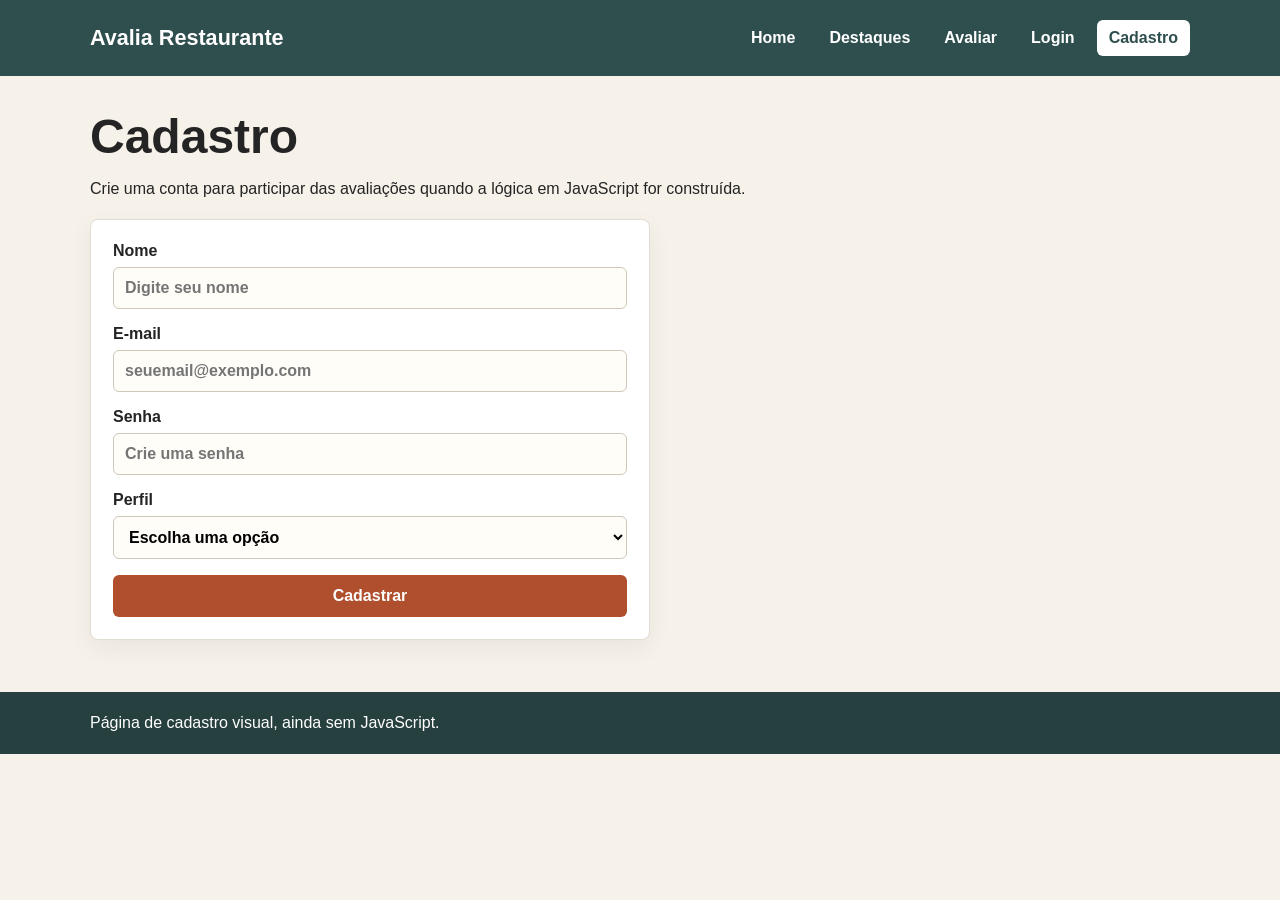
==== cadastro/index.html @ 4dac3c27 "fisrt commit" ====
<!DOCTYPE html>
<html lang="pt-BR">
<head>
    <meta charset="UTF-8">
    <meta name="viewport" content="width=device-width, initial-scale=1.0">
    <title>Cadastro - Avalia Restaurante</title>
    <link rel="stylesheet" href="../style.css">
</head>
<body>
    <header class="cabecalho">
        <div class="container barra">
            <a class="logo" href="../home/index.html">Avalia Restaurante</a>
            <nav class="menu" aria-label="Menu principal">
                <a href="../home/index.html">Home</a>
                <a href="../destaques/index.html">Destaques</a>
                <a href="../feedback/index.html">Avaliar</a>
                <a href="../login/index.html">Login</a>
                <a class="ativo" href="../cadastro/index.html">Cadastro</a>
            </nav>
        </div>
    </header>

    <main class="conteudo">
        <div class="container">
            <h1>Cadastro</h1>
            <p>Crie uma conta para participar das avaliações quando a lógica em JavaScript for construída.</p>

            <form class="formulario">
                <label>
                    Nome
                    <input type="text" name="nome" placeholder="Digite seu nome">
                </label>

                <label>
                    E-mail
                    <input type="email" name="email" placeholder="seuemail@exemplo.com">
                </label>

                <label>
                    Senha
                    <input type="password" name="senha" placeholder="Crie uma senha">
                </label>

                <label>
                    Perfil
                    <select name="perfil">
                        <option value="">Escolha uma opção</option>
                        <option value="cliente">Cliente</option>
                        <option value="restaurante">Restaurante</option>
                    </select>
                </label>

                <button type="button">Cadastrar</button>
            </form>
        </div>
    </main>

    <footer class="rodape">
        <div class="container">Página de cadastro visual, ainda sem JavaScript.</div>
    </footer>
</body>
</html>
---- style.css ----
* {
    box-sizing: border-box;
}

body {
    margin: 0;
    font-family: Arial, Helvetica, sans-serif;
    color: #242424;
    background: #f6f2ea;
}

a {
    color: inherit;
    text-decoration: none;
}

.cabecalho {
    background: #2f4f4f;
    color: #fff;
}

.container {
    width: calc(100% - 32px);
    max-width: 1100px;
    margin: 0 auto;
}

.barra {
    display: flex;
    align-items: center;
    justify-content: space-between;
    gap: 18px;
    min-height: 76px;
}

.logo {
    font-size: 1.35rem;
    font-weight: 800;
}

.menu {
    display: flex;
    flex-wrap: wrap;
    gap: 10px;
}

.menu a {
    padding: 9px 12px;
    border-radius: 6px;
    font-weight: 700;
}

.menu a:hover,
.menu .ativo {
    background: #ffffff;
    color: #2f4f4f;
}

.hero {
    padding: 56px 0;
    background: #fff8ed;
    border-bottom: 1px solid #e6dccd;
}

.hero-grid {
    display: grid;
    grid-template-columns: 1.1fr 0.9fr;
    gap: 28px;
    align-items: center;
}

h1 {
    margin: 0 0 14px;
    font-size: 3rem;
    line-height: 1.05;
}

h2,
h3,
p {
    margin-top: 0;
}

p {
    line-height: 1.65;
}

.hero img,
.restaurante img {
    width: 100%;
    display: block;
    object-fit: cover;
}

.hero img {
    height: 340px;
    border-radius: 8px;
}

.conteudo {
    padding: 36px 0 52px;
}

.grade {
    display: grid;
    grid-template-columns: repeat(3, 1fr);
    gap: 18px;
}

.card,
.formulario,
.restaurante,
.painel-filtros,
.resumo-avaliacao {
    background: #fff;
    border: 1px solid #e1ddd4;
    border-radius: 8px;
    box-shadow: 0 8px 24px rgba(31, 31, 31, 0.06);
}

.card {
    padding: 20px;
}

.formulario {
    display: grid;
    gap: 16px;
    max-width: 560px;
    padding: 22px;
}

label {
    display: grid;
    gap: 7px;
    font-weight: 700;
}

input,
select,
textarea,
button {
    font: inherit;
}

input,
select,
textarea {
    width: 100%;
    border: 1px solid #cfc8ba;
    border-radius: 6px;
    padding: 11px;
    background: #fffdf8;
}

textarea {
    min-height: 96px;
    resize: vertical;
}

fieldset {
    margin: 0;
    padding: 12px;
    border: 1px solid #cfc8ba;
    border-radius: 6px;
}

legend {
    padding: 0 6px;
    font-weight: 800;
}

button,
.botao {
    display: inline-block;
    border: 0;
    border-radius: 6px;
    padding: 12px 16px;
    color: #fff;
    background: #b04f2e;
    font-weight: 800;
    cursor: pointer;
}

button:hover,
.botao:hover {
    background: #963f24;
}

.catalogo {
    display: grid;
    grid-template-columns: repeat(3, 1fr);
    gap: 20px;
}

.painel-filtros {
    display: grid;
    grid-template-columns: 0.7fr 1.3fr;
    gap: 22px;
    margin: 24px 0;
    padding: 22px;
}

.filtros-form {
    display: grid;
    grid-template-columns: repeat(4, 1fr);
    gap: 14px;
    align-items: end;
}

.opcao-linha {
    display: flex;
    grid-template-columns: auto 1fr;
    align-items: center;
    gap: 8px;
    margin-top: 8px;
    font-weight: 400;
}

.opcao-linha input {
    width: auto;
}

.restaurante {
    overflow: hidden;
}

.restaurante img {
    height: 190px;
}

.restaurante-info {
    padding: 18px;
}

.titulo-card {
    display: flex;
    align-items: flex-start;
    justify-content: space-between;
    gap: 12px;
}

.titulo-card h2 {
    margin-bottom: 8px;
}

.status {
    flex: 0 0 auto;
    padding: 6px 9px;
    border-radius: 999px;
    font-size: 0.78rem;
    font-weight: 800;
}

.status.aberto {
    color: #1f5d38;
    background: #dff3e7;
}

.status.fechado {
    color: #8a2f23;
    background: #f8dfda;
}

.tags {
    display: flex;
    flex-wrap: wrap;
    gap: 8px;
    margin: 12px 0;
}

.tag {
    padding: 5px 9px;
    border-radius: 999px;
    background: #edf4f2;
    color: #2f4f4f;
    font-size: 0.86rem;
    font-weight: 800;
}

.layout-avaliacao {
    display: grid;
    grid-template-columns: 1.4fr 0.6fr;
    gap: 22px;
    align-items: start;
}

.formulario-avaliacao {
    max-width: none;
}

.grade-notas {
    display: grid;
    grid-template-columns: repeat(2, 1fr);
    gap: 16px;
}

.resumo-avaliacao {
    padding: 22px;
}

.resumo-avaliacao ul {
    margin: 0;
    padding-left: 20px;
    line-height: 1.8;
}

.rodape {
    padding: 22px 0;
    color: #fff;
    background: #263f3f;
}

@media (max-width: 820px) {
    .barra,
    .hero-grid {
        align-items: flex-start;
        flex-direction: column;
    }

    .hero-grid,
    .grade,
    .catalogo,
    .painel-filtros,
    .filtros-form,
    .layout-avaliacao,
    .grade-notas {
        grid-template-columns: 1fr;
    }

    .hero img {
        height: 240px;
    }

    h1 {
        font-size: 2rem;
    }
}
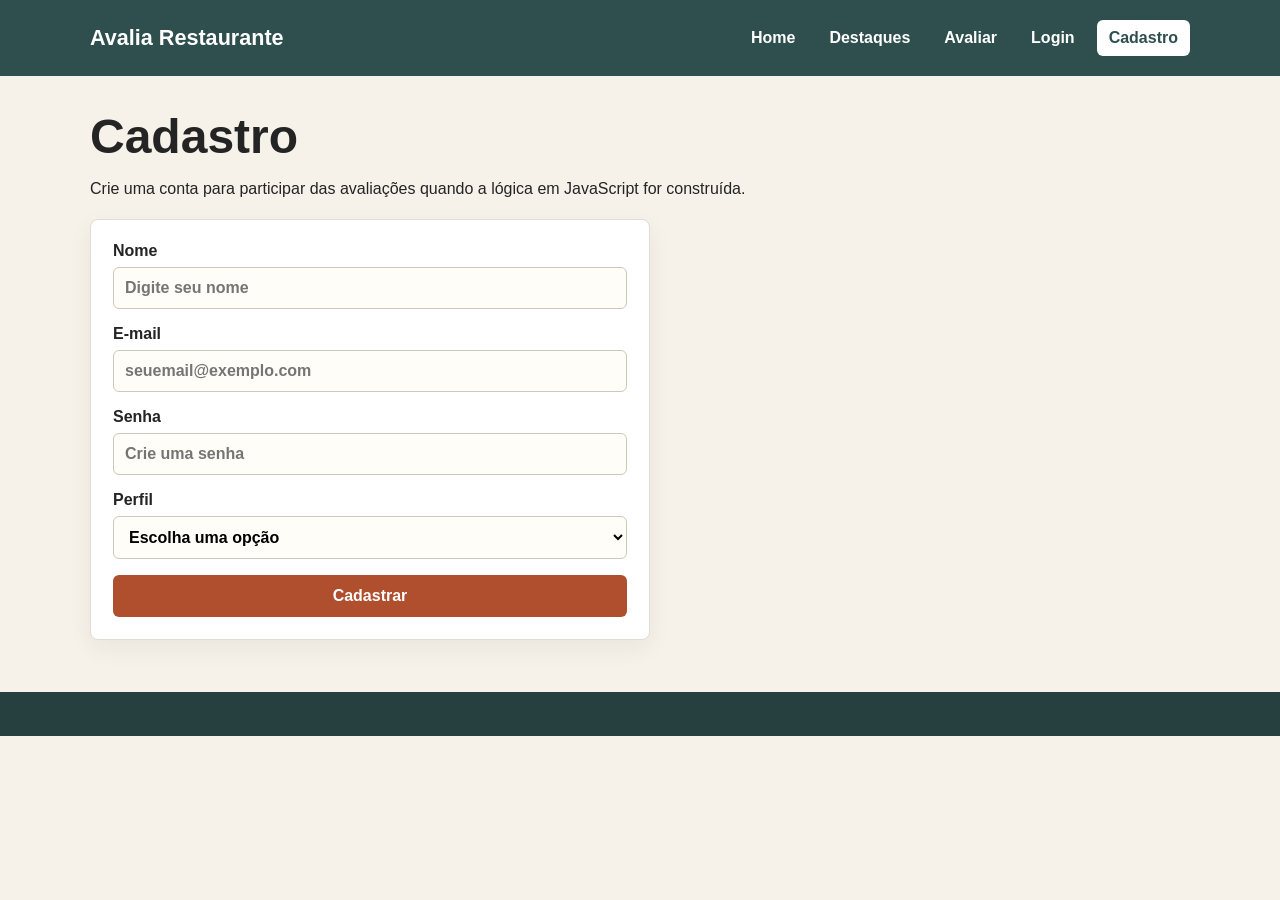
==== commit 608f33a5: "fix login" ====
--- a/cadastro/index.html
+++ b/cadastro/index.html
@@ -4,6 +4,7 @@
     <meta charset="UTF-8">
     <meta name="viewport" content="width=device-width, initial-scale=1.0">
     <title>Cadastro - Avalia Restaurante</title>
+     <script src="cadastro.js" defer></script>
     <link rel="stylesheet" href="../style.css">
 </head>
 <body>
@@ -50,13 +51,13 @@
                     </select>
                 </label>
 
-                <button type="button">Cadastrar</button>
+                <button type="submit">Cadastrar</button>
             </form>
         </div>
     </main>
 
     <footer class="rodape">
-        <div class="container">Página de cadastro visual, ainda sem JavaScript.</div>
+        
     </footer>
 </body>
 </html>
